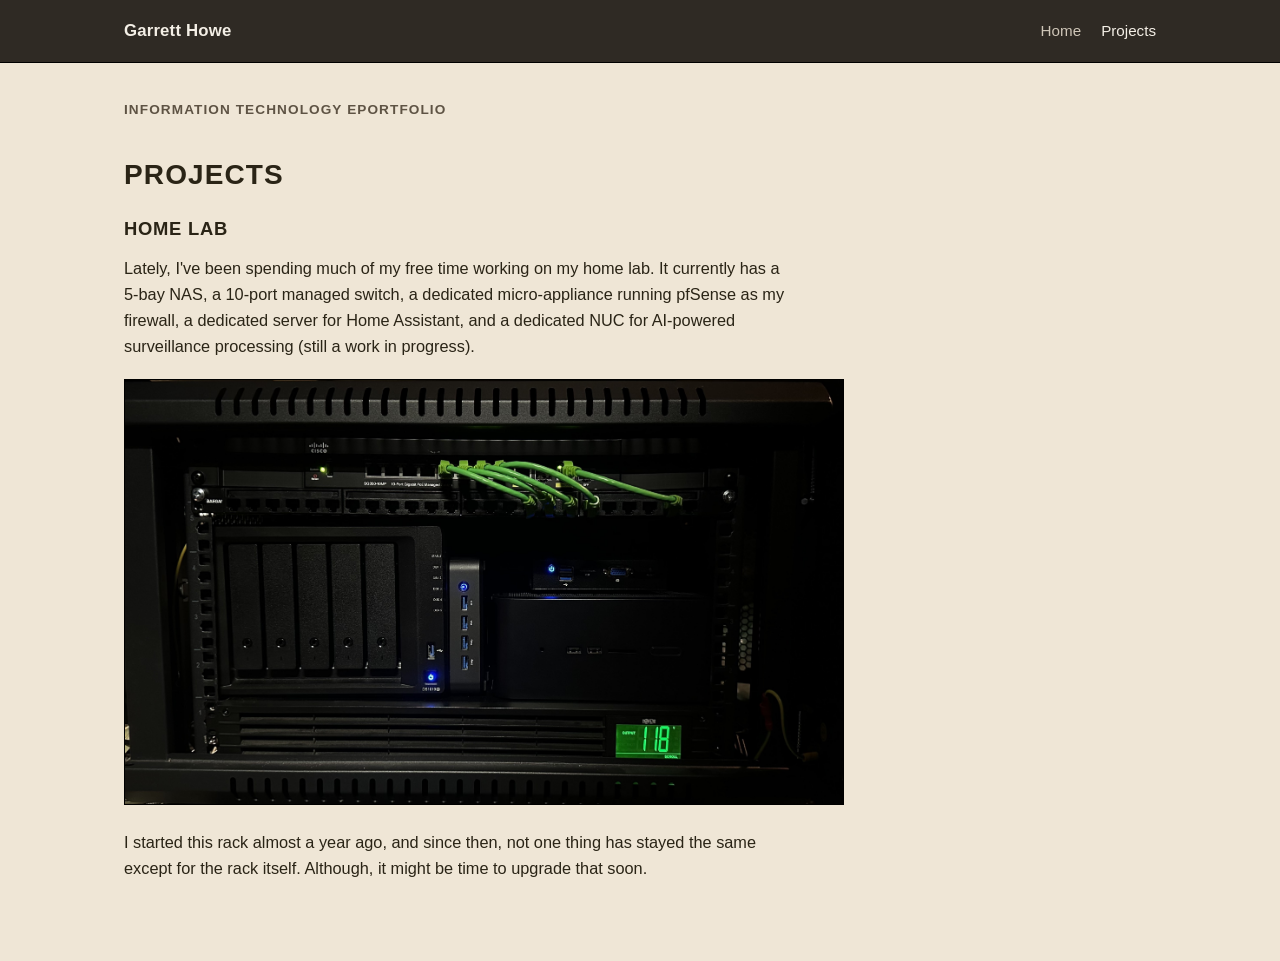
==== projects.html @ 383ccd23 "Add a Projects page for the home lab and a black border under the navbar. Co-authored-by: Cursor <cu" ====
<!DOCTYPE html>
<html lang="en">
<head>
    <meta charset="UTF-8">
    <meta name="viewport" content="width=device-width, initial-scale=1.0">
    <title>Projects | Garrett Howe</title>
    <link rel="stylesheet" href="styles.css">
</head>
<body>
    <header class="site-header">
        <div class="header-inner">
            <a class="name" href="index.html">Garrett Howe</a>
            <nav aria-label="Primary">
                <a href="index.html">Home</a>
                <a class="active" href="projects.html">Projects</a>
            </nav>
        </div>
    </header>

    <main>
        <p class="page-label">Information Technology ePortfolio</p>

        <section class="project" aria-labelledby="projects-heading">
            <h1 id="projects-heading">Projects</h1>

            <h2>Home Lab</h2>
            <p>Lately, I've been spending much of my free time working on my home lab. It currently has a 5-bay NAS, a 10-port managed switch, a dedicated micro-appliance running pfSense as my firewall, a dedicated server for Home Assistant, and a dedicated NUC for AI-powered surveillance processing (still a work in progress).</p>

            <figure class="project-photo">
                <img src="images/homelab.jpeg" alt="Garrett's home lab rack">
            </figure>

            <p>I started this rack almost a year ago, and since then, not one thing has stayed the same except for the rack itself. Although, it might be time to upgrade that soon.</p>
        </section>
    </main>
</body>
</html>
---- styles.css ----
:root {
    --bg: #efe6d6;
    --text: #2a2416;
    --muted: #5e5344;
    --line: #d4cbb8;
    --photo-bg: #e4dccb;
    --nav: #2f2a24;
    --nav-text: #f4efe6;
    --nav-muted: #cfc6b8;
}

* {
    box-sizing: border-box;
    margin: 0;
    padding: 0;
}

body {
    min-height: 100vh;
    background: var(--bg);
    color: var(--text);
    font-family: "Segoe UI", Calibri, sans-serif;
    line-height: 1.6;
}

a {
    color: inherit;
    text-decoration: none;
}

.site-header {
    background: var(--nav);
    color: var(--nav-text);
    border-bottom: 1px solid #000;
}

.header-inner {
    max-width: 1080px;
    margin: 0 auto;
    padding: 1.1rem 1.5rem;
    display: flex;
    align-items: center;
    justify-content: space-between;
    gap: 1.5rem;
}

.name {
    font-size: 1.05rem;
    font-weight: 600;
    letter-spacing: 0.01em;
}

nav {
    display: flex;
    gap: 1.25rem;
}

nav a {
    color: var(--nav-muted);
    font-size: 0.95rem;
}

nav a.active,
nav a:hover {
    color: var(--nav-text);
}

main {
    max-width: 1080px;
    margin: 0 auto;
    padding: 2.25rem 1.5rem 4rem;
}

.page-label {
    color: var(--muted);
    font-size: 0.85rem;
    font-weight: 700;
    letter-spacing: 0.08em;
    text-transform: uppercase;
    margin-bottom: 2rem;
}

.about {
    display: grid;
    grid-template-columns: 280px 1fr;
    gap: 2.5rem;
    align-items: start;
}

.portrait {
    background: var(--photo-bg);
    border: 1px solid #000;
    aspect-ratio: 4 / 5;
    overflow: hidden;
}

.portrait img {
    display: block;
    width: 100%;
    height: 100%;
    object-fit: cover;
    object-position: center top;
}

h1 {
    font-size: 1.75rem;
    font-weight: 700;
    letter-spacing: 0.04em;
    text-transform: uppercase;
    margin-bottom: 1rem;
}

h2 {
    font-size: 1.15rem;
    font-weight: 700;
    letter-spacing: 0.04em;
    text-transform: uppercase;
    margin-bottom: 0.75rem;
}

.project p {
    margin-bottom: 1rem;
    font-size: 1.02rem;
    max-width: 42rem;
}

.project-photo {
    margin: 1.25rem 0 1.5rem;
    border: 1px solid #000;
    max-width: 720px;
}

.project-photo img {
    display: block;
    width: 100%;
    height: auto;
}

.about-copy p {
    margin-bottom: 1rem;
    font-size: 1.02rem;
}

.about-copy p:last-child {
    margin-bottom: 0;
}

@media (max-width: 760px) {
    .about {
        grid-template-columns: 1fr;
        gap: 1.5rem;
    }

    .portrait {
        max-width: 280px;
    }
}
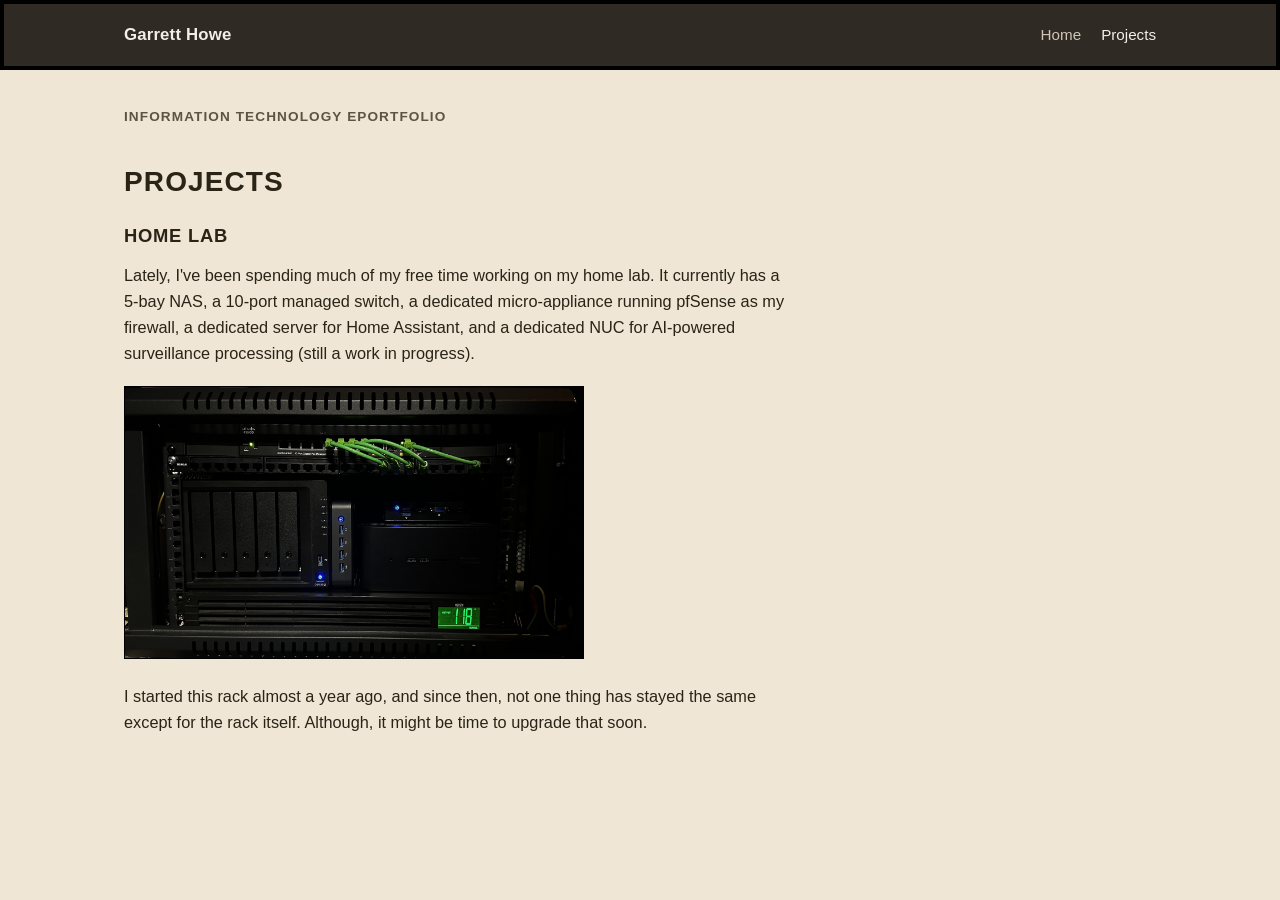
==== commit 6979ca5c: "Shrink the home lab photo and make the navbar border visibly black. Co-authored-by: Cursor <cursorag" ====
--- a/projects.html
+++ b/projects.html
@@ -4,7 +4,7 @@
     <meta charset="UTF-8">
     <meta name="viewport" content="width=device-width, initial-scale=1.0">
     <title>Projects | Garrett Howe</title>
-    <link rel="stylesheet" href="styles.css">
+    <link rel="stylesheet" href="styles.css?v=4">
 </head>
 <body>
     <header class="site-header">
--- a/styles.css
+++ b/styles.css
@@ -31,7 +31,7 @@
 .site-header {
     background: var(--nav);
     color: var(--nav-text);
-    border-bottom: 1px solid #000;
+    border: 4px solid #000;
 }
 
 .header-inner {
@@ -127,7 +127,7 @@
 .project-photo {
     margin: 1.25rem 0 1.5rem;
     border: 1px solid #000;
-    max-width: 720px;
+    max-width: 460px;
 }
 
 .project-photo img {
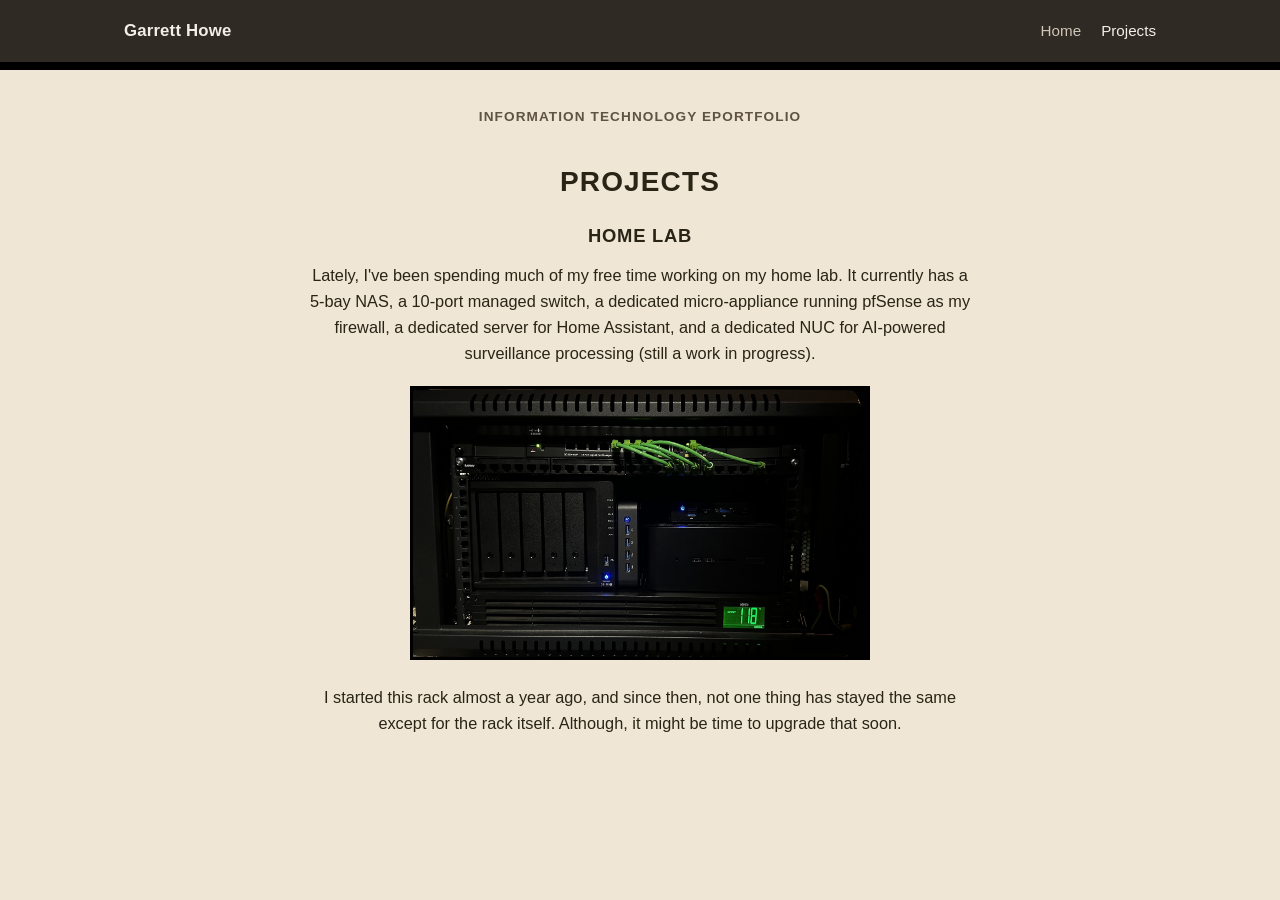
==== commit 150a75ce: "Center the home lab section and move the black navbar line to the bottom." ====
--- a/projects.html
+++ b/projects.html
@@ -4,7 +4,7 @@
     <meta charset="UTF-8">
     <meta name="viewport" content="width=device-width, initial-scale=1.0">
     <title>Projects | Garrett Howe</title>
-    <link rel="stylesheet" href="styles.css?v=4">
+    <link rel="stylesheet" href="styles.css?v=5">
 </head>
 <body>
     <header class="site-header">
@@ -18,7 +18,7 @@
     </header>
 
     <main>
-        <p class="page-label">Information Technology ePortfolio</p>
+        <p class="page-label project-label">Information Technology ePortfolio</p>
 
         <section class="project" aria-labelledby="projects-heading">
             <h1 id="projects-heading">Projects</h1>
--- a/styles.css
+++ b/styles.css
@@ -31,7 +31,7 @@
 .site-header {
     background: var(--nav);
     color: var(--nav-text);
-    border: 4px solid #000;
+    border-bottom: 8px solid #000;
 }
 
 .header-inner {
@@ -118,15 +118,20 @@
     margin-bottom: 0.75rem;
 }
 
+.project,
+.project-label {
+    text-align: center;
+}
+
 .project p {
-    margin-bottom: 1rem;
+    margin: 0 auto 1rem;
     font-size: 1.02rem;
     max-width: 42rem;
 }
 
 .project-photo {
-    margin: 1.25rem 0 1.5rem;
-    border: 1px solid #000;
+    margin: 1.25rem auto 1.5rem;
+    border: 3px solid #000;
     max-width: 460px;
 }
 
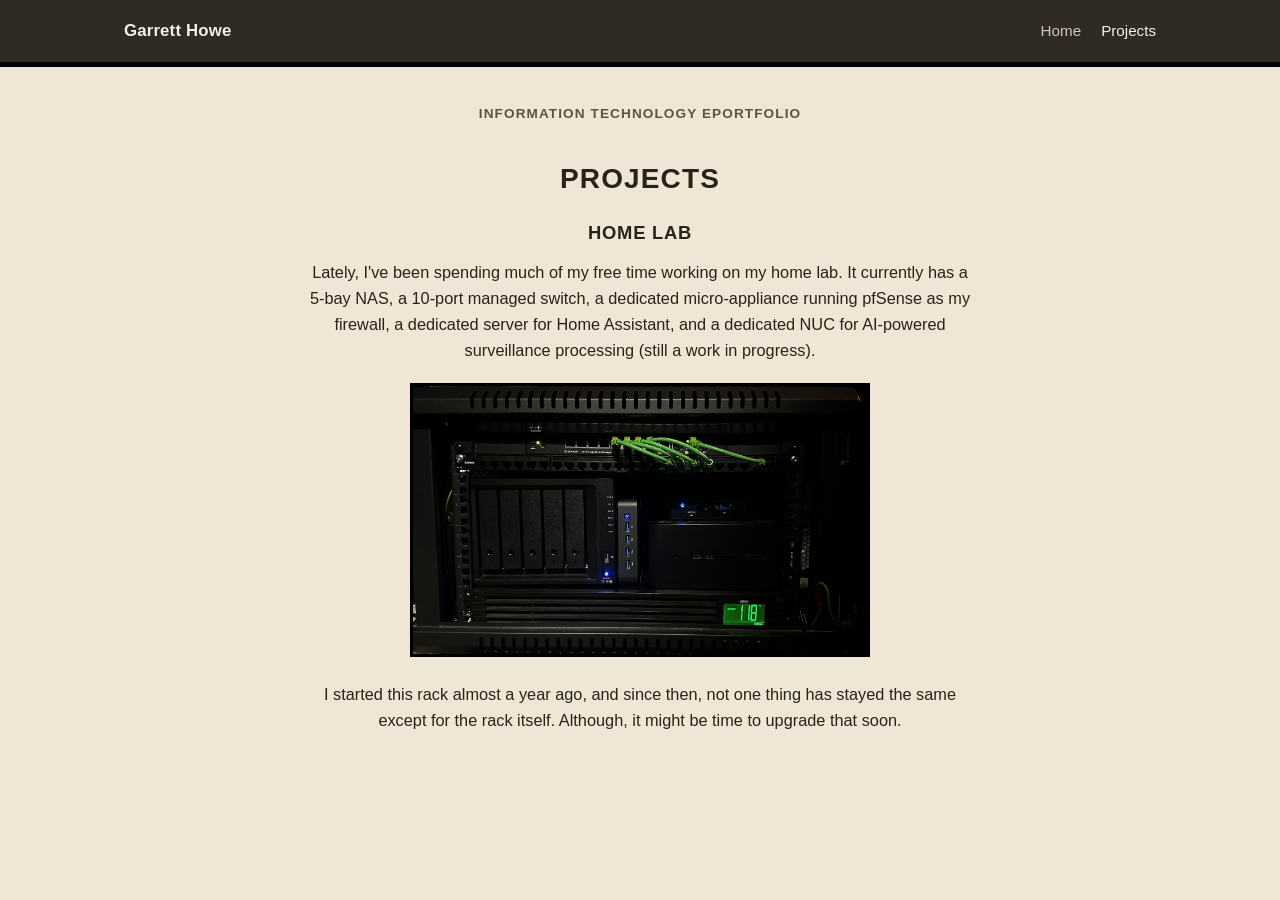
==== commit 9d948bf1: "Thin the black line under the navbar. Co-authored-by: Cursor <cursoragent@cursor.com>" ====
--- a/projects.html
+++ b/projects.html
@@ -4,7 +4,7 @@
     <meta charset="UTF-8">
     <meta name="viewport" content="width=device-width, initial-scale=1.0">
     <title>Projects | Garrett Howe</title>
-    <link rel="stylesheet" href="styles.css?v=5">
+    <link rel="stylesheet" href="styles.css?v=6">
 </head>
 <body>
     <header class="site-header">
--- a/styles.css
+++ b/styles.css
@@ -31,7 +31,7 @@
 .site-header {
     background: var(--nav);
     color: var(--nav-text);
-    border-bottom: 8px solid #000;
+    border-bottom: 5px solid #000;
 }
 
 .header-inner {
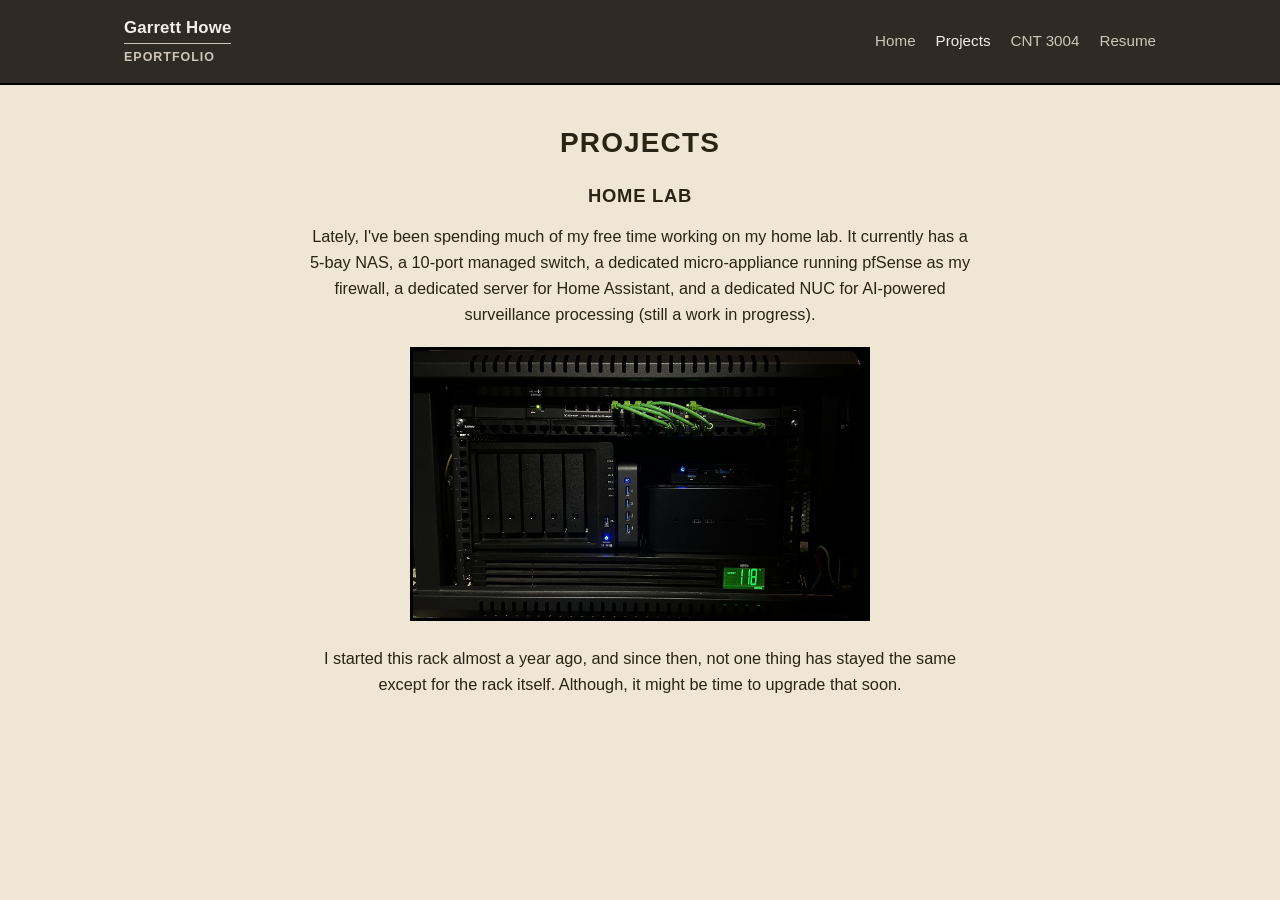
==== commit 7f73c3fa: "Add the final CNT 3004 pages, resume, and navbar updates. Reflections for the homework, quizzes, and" ====
--- a/projects.html
+++ b/projects.html
@@ -4,22 +4,26 @@
     <meta charset="UTF-8">
     <meta name="viewport" content="width=device-width, initial-scale=1.0">
     <title>Projects | Garrett Howe</title>
-    <link rel="stylesheet" href="styles.css?v=6">
+    <link rel="stylesheet" href="styles.css?v=9">
 </head>
 <body>
     <header class="site-header">
         <div class="header-inner">
-            <a class="name" href="index.html">Garrett Howe</a>
+            <a class="brand" href="index.html">
+                <span class="name">Garrett Howe</span>
+                <span class="brand-rule"></span>
+                <span class="brand-label">ePortfolio</span>
+            </a>
             <nav aria-label="Primary">
                 <a href="index.html">Home</a>
                 <a class="active" href="projects.html">Projects</a>
+                <a href="cnt3004.html">CNT 3004</a>
+                <a href="resume.html">Resume</a>
             </nav>
         </div>
     </header>
 
     <main>
-        <p class="page-label project-label">Information Technology ePortfolio</p>
-
         <section class="project" aria-labelledby="projects-heading">
             <h1 id="projects-heading">Projects</h1>
 
--- a/styles.css
+++ b/styles.css
@@ -31,7 +31,7 @@
 .site-header {
     background: var(--nav);
     color: var(--nav-text);
-    border-bottom: 5px solid #000;
+    border-bottom: 2px solid #000;
 }
 
 .header-inner {
@@ -42,16 +42,40 @@
     align-items: center;
     justify-content: space-between;
     gap: 1.5rem;
+    flex-wrap: wrap;
+}
+
+.brand {
+    display: flex;
+    flex-direction: column;
+    align-items: stretch;
+    gap: 0.35rem;
 }
 
 .name {
     font-size: 1.05rem;
     font-weight: 600;
     letter-spacing: 0.01em;
+    line-height: 1.2;
+}
+
+.brand-rule {
+    height: 1px;
+    background: var(--nav-muted);
+}
+
+.brand-label {
+    color: var(--nav-muted);
+    font-size: 0.78rem;
+    font-weight: 600;
+    letter-spacing: 0.08em;
+    line-height: 1.2;
+    text-transform: uppercase;
 }
 
 nav {
     display: flex;
+    flex-wrap: wrap;
     gap: 1.25rem;
 }
 
@@ -69,15 +93,6 @@
     max-width: 1080px;
     margin: 0 auto;
     padding: 2.25rem 1.5rem 4rem;
-}
-
-.page-label {
-    color: var(--muted);
-    font-size: 0.85rem;
-    font-weight: 700;
-    letter-spacing: 0.08em;
-    text-transform: uppercase;
-    margin-bottom: 2rem;
 }
 
 .about {
@@ -118,8 +133,7 @@
     margin-bottom: 0.75rem;
 }
 
-.project,
-.project-label {
+.project {
     text-align: center;
 }
 
@@ -150,7 +164,60 @@
     margin-bottom: 0;
 }
 
+.course p,
+.sheet p,
+.sheet li {
+    font-size: 1.02rem;
+}
+
+.course p,
+.sheet p {
+    max-width: 42rem;
+    margin-bottom: 1rem;
+}
+
+.course h2,
+.sheet h2 {
+    margin-top: 2.25rem;
+}
+
+.course h2:first-of-type,
+.sheet h2:first-of-type {
+    margin-top: 0;
+}
+
+.contact {
+    color: var(--muted);
+    margin-bottom: 1.5rem;
+}
+
+.meta {
+    color: var(--muted);
+    font-size: 0.95rem;
+    margin-bottom: 0.35rem;
+}
+
+.sheet ul {
+    max-width: 42rem;
+    margin: 0 0 1rem 1.2rem;
+}
+
+.sheet li {
+    margin-bottom: 0.35rem;
+}
+
+.sheet a {
+    text-decoration: underline;
+    text-underline-offset: 0.15em;
+}
+
 @media (max-width: 760px) {
+    .header-inner {
+        flex-direction: column;
+        align-items: flex-start;
+        gap: 0.75rem;
+    }
+
     .about {
         grid-template-columns: 1fr;
         gap: 1.5rem;
